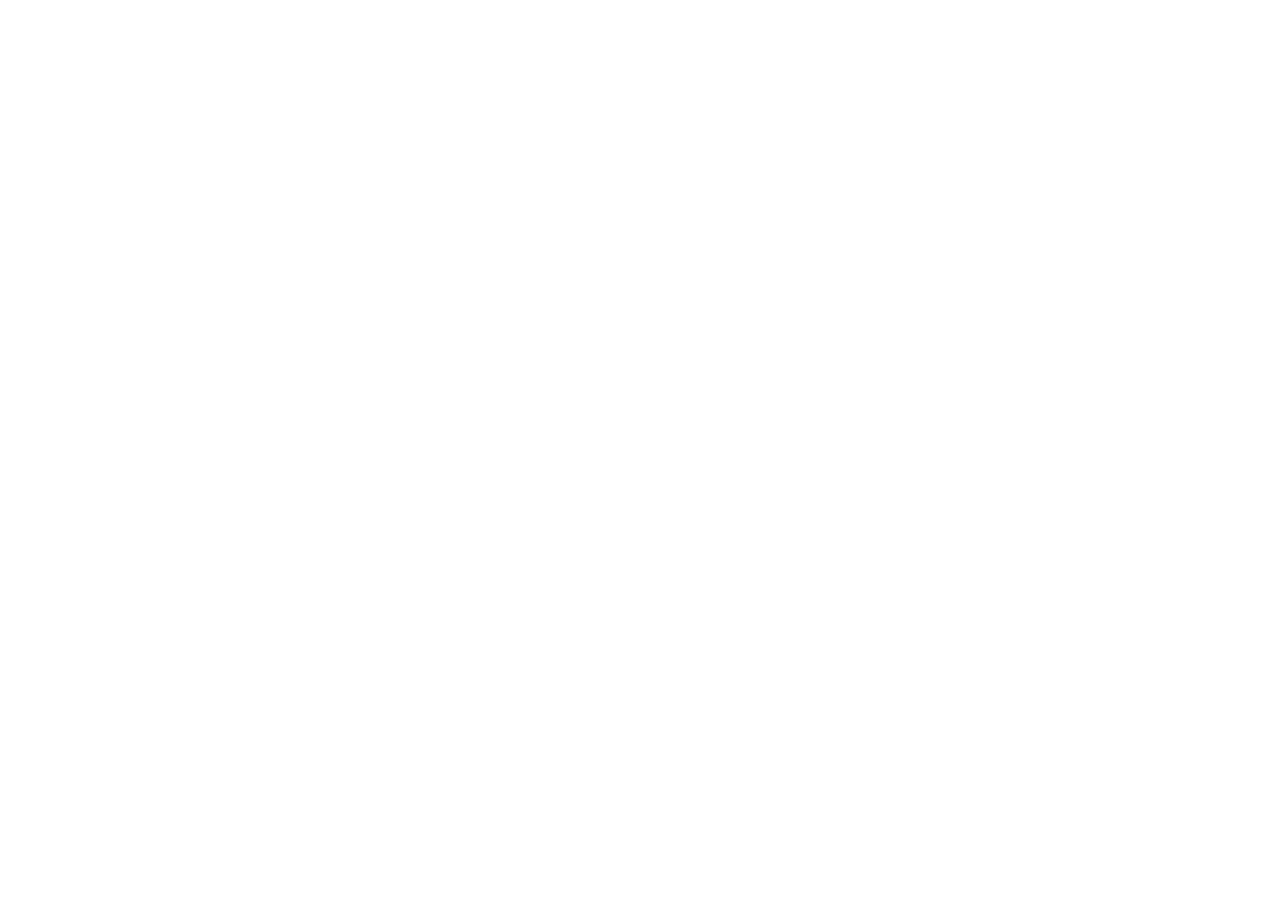
==== main.html @ 84fc50ec "change" ====
<!DOCTYPE html>
<html lang="en">
    <head>
        <meta charset="UTF-8">
        <title>main</title>
        <link href="css/bootstrap.min.css" rel="stylesheet" type="text/css"/>
        <script src="js/bootstrap.min.js" type="text/javascript"/>
    </head>
    <body>
        <div class="row">
            <div class="col-md-1">.col-md-1</div>
            <div class="col-md-1">.col-md-1</div>
            <div class="col-md-1">.col-md-1</div>
            <div class="col-md-1">.col-md-1</div>
            <div class="col-md-1">.col-md-1</div>
            <div class="col-md-1">.col-md-1</div>
            <div class="col-md-1">.col-md-1</div>
            <div class="col-md-1">.col-md-1</div>
            <div class="col-md-1">.col-md-1</div>
            <div class="col-md-1">.col-md-1</div>
            <div class="col-md-1">.col-md-1</div>
            <div class="col-md-1">.col-md-1</div>
        </div>
    </body>
</html>
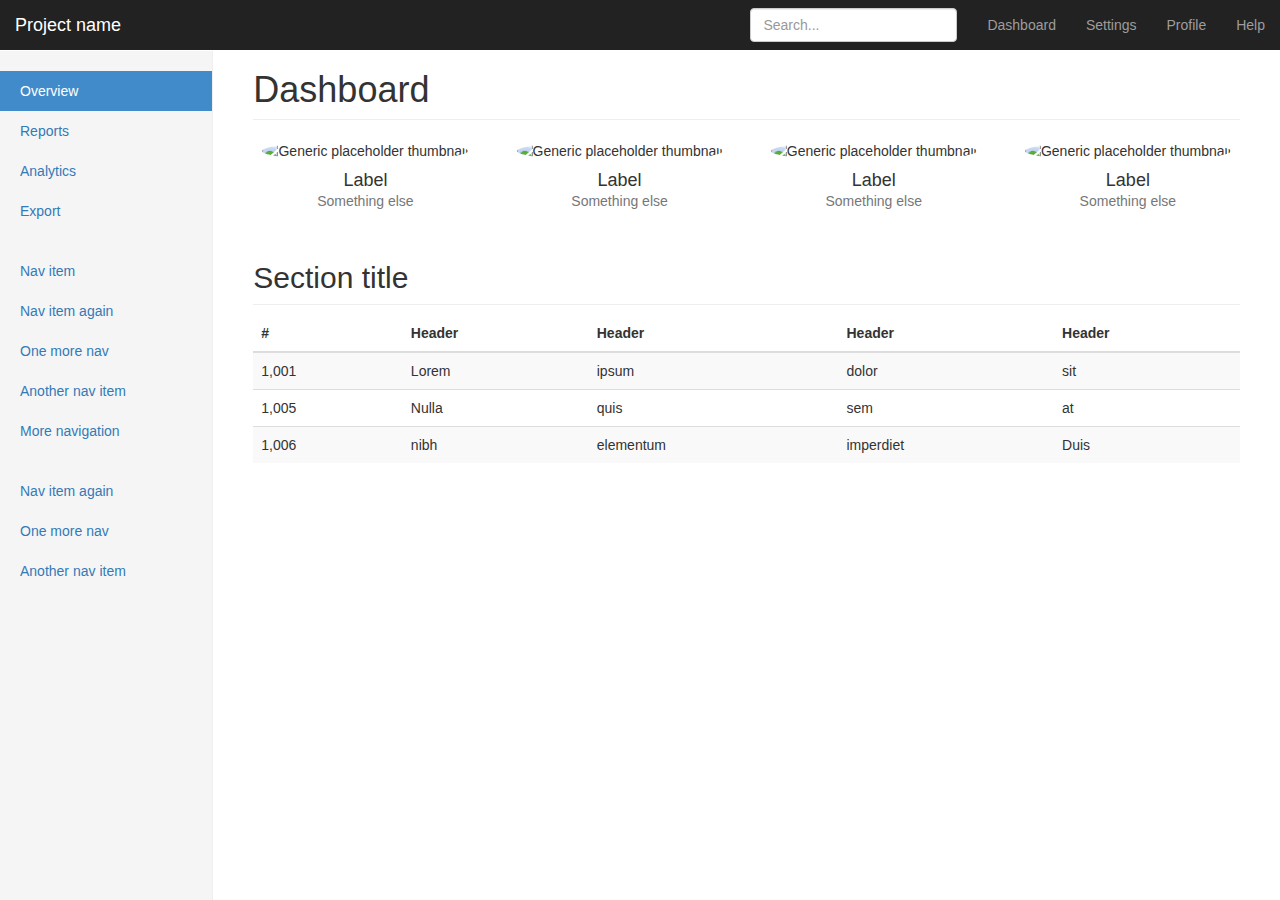
==== commit bc8d4fe0: "add" ====
--- a/main.html
+++ b/main.html
@@ -2,24 +2,130 @@
 <html lang="en">
     <head>
         <meta charset="UTF-8">
-        <title>main</title>
-        <link href="css/bootstrap.min.css" rel="stylesheet" type="text/css"/>
-        <script src="js/bootstrap.min.js" type="text/javascript"/>
+        <title>Shop Main Page</title>
+        <meta name="viewport" content="width=device-width, initial-scale=1">
+        <meta name="viewport" content="width=device-width, initial-scale=1, maximum-scale=1, user-scalable=no">
+        <!-- 新 Bootstrap 核心 CSS 文件 -->
+        <link rel="stylesheet" href="css/bootstrap.min.css">
+        <link rel="stylesheet" href="css/main.css">
     </head>
     <body>
-        <div class="row">
-            <div class="col-md-1">.col-md-1</div>
-            <div class="col-md-1">.col-md-1</div>
-            <div class="col-md-1">.col-md-1</div>
-            <div class="col-md-1">.col-md-1</div>
-            <div class="col-md-1">.col-md-1</div>
-            <div class="col-md-1">.col-md-1</div>
-            <div class="col-md-1">.col-md-1</div>
-            <div class="col-md-1">.col-md-1</div>
-            <div class="col-md-1">.col-md-1</div>
-            <div class="col-md-1">.col-md-1</div>
-            <div class="col-md-1">.col-md-1</div>
-            <div class="col-md-1">.col-md-1</div>
-        </div>
+        <nav class="navbar navbar-inverse navbar-fixed-top">
+            <div class="container-fluid">
+                <div class="navbar-header">
+                    <button type="button" class="navbar-toggle collapsed" data-toggle="collapse" data-target="#navbar" aria-expanded="false" aria-controls="navbar">
+                    <span class="sr-only">Toggle navigation</span>
+                    <span class="icon-bar"></span>
+                    <span class="icon-bar"></span>
+                    <span class="icon-bar"></span>
+                    </button>
+                    <a class="navbar-brand" href="#">Project name</a>
+                </div>
+                <div id="navbar" class="navbar-collapse collapse">
+                    <ul class="nav navbar-nav navbar-right">
+                        <li><a href="#">Dashboard</a></li>
+                        <li><a href="#">Settings</a></li>
+                        <li><a href="#">Profile</a></li>
+                        <li><a href="#">Help</a></li>
+                    </ul>
+                    <form class="navbar-form navbar-right">
+                        <input type="text" class="form-control" placeholder="Search...">
+                    </form>
+                </div>
+              </div>
+            </nav>
+
+            <div class="container-fluid">
+                <div class="row">
+                    <div class="col-sm-3 col-md-2 sidebar">
+                        <ul class="nav nav-sidebar">
+                            <li class="active"><a href="#">Overview <span class="sr-only">(current)</span></a></li>
+                            <li><a href="#">Reports</a></li>
+                            <li><a href="#">Analytics</a></li>
+                            <li><a href="#">Export</a></li>
+                        </ul>
+                        <ul class="nav nav-sidebar">
+                            <li><a href="">Nav item</a></li>
+                            <li><a href="">Nav item again</a></li>
+                            <li><a href="">One more nav</a></li>
+                            <li><a href="">Another nav item</a></li>
+                            <li><a href="">More navigation</a></li>
+                        </ul>
+                        <ul class="nav nav-sidebar">
+                            <li><a href="">Nav item again</a></li>
+                            <li><a href="">One more nav</a></li>
+                            <li><a href="">Another nav item</a></li>
+                        </ul>
+                    </div>
+                <div class="col-sm-9 col-sm-offset-3 col-md-10 col-md-offset-2 main">
+                    <h1 class="page-header">Dashboard</h1>
+
+                    <div class="row placeholders">
+                        <div class="col-xs-6 col-sm-3 placeholder">
+                            <img data-src="holder.js/200x200/auto/sky" class="img-responsive" alt="Generic placeholder thumbnail">
+                            <h4>Label</h4>
+                            <span class="text-muted">Something else</span>
+                        </div>
+                            <div class="col-xs-6 col-sm-3 placeholder">
+                            <img data-src="holder.js/200x200/auto/vine" class="img-responsive" alt="Generic placeholder thumbnail">
+                            <h4>Label</h4>
+                            <span class="text-muted">Something else</span>
+                        </div>
+                        <div class="col-xs-6 col-sm-3 placeholder">
+                            <img data-src="holder.js/200x200/auto/sky" class="img-responsive" alt="Generic placeholder thumbnail">
+                            <h4>Label</h4>
+                            <span class="text-muted">Something else</span>
+                        </div>
+                        <div class="col-xs-6 col-sm-3 placeholder">
+                            <img data-src="holder.js/200x200/auto/vine" class="img-responsive" alt="Generic placeholder thumbnail">
+                            <h4>Label</h4>
+                            <span class="text-muted">Something else</span>
+                        </div>
+                    </div>
+
+                    <h2 class="sub-header">Section title</h2>
+                    <div class="table-responsive">
+                        <table class="table table-striped">
+                            <thead>
+                                <tr>
+                                  <th>#</th>
+                                  <th>Header</th>
+                                  <th>Header</th>
+                                  <th>Header</th>
+                                  <th>Header</th>
+                                </tr>
+                            </thead>
+                            <tbody>
+                                <tr>
+                                    <td>1,001</td>
+                                    <td>Lorem</td>
+                                    <td>ipsum</td>
+                                    <td>dolor</td>
+                                    <td>sit</td>
+                                </tr>
+                                <tr>
+                                    <td>1,005</td>
+                                    <td>Nulla</td>
+                                    <td>quis</td>
+                                    <td>sem</td>
+                                    <td>at</td>
+                                </tr>
+                                <tr>
+                                    <td>1,006</td>
+                                    <td>nibh</td>
+                                    <td>elementum</td>
+                                    <td>imperdiet</td>
+                                    <td>Duis</td>
+                                </tr>
+                            </tbody>
+                        </table>
+                    </div>
+                </div>
+              </div>
+            </div>
+         <!-- jQuery文件。务必在bootstrap.min.js 之前引入 -->
+        <script src="js/jquery.min.js"></script>
+        <!-- 最新的 Bootstrap 核心 JavaScript 文件 -->
+        <script src="js/bootstrap.min.js"></script>   
     </body>
 </html>--- a/css/main.css
+++ b/css/main.css
@@ -0,0 +1,101 @@
+ /* Move down content because we have a fixed navbar that is 50px tall */
+body {
+  padding-top: 50px;
+}
+
+
+/*
+ * Global add-ons
+ */
+
+.sub-header {
+  padding-bottom: 10px;
+  border-bottom: 1px solid #eee;
+}
+
+/*
+ * Top navigation
+ * Hide default border to remove 1px line.
+ */
+.navbar-fixed-top {
+  border: 0;
+}
+
+/*
+ * Sidebar
+ */
+
+/* Hide for mobile, show later */
+.sidebar {
+  display: none;
+}
+@media (min-width: 768px) {
+  .sidebar {
+    position: fixed;
+    top: 51px;
+    bottom: 0;
+    left: 0;
+    z-index: 1000;
+    display: block;
+    padding: 20px;
+    overflow-x: hidden;
+    overflow-y: auto; /* Scrollable contents if viewport is shorter than content. */
+    background-color: #f5f5f5;
+    border-right: 1px solid #eee;
+  }
+}
+
+/* Sidebar navigation */
+.nav-sidebar {
+  margin-right: -21px; /* 20px padding + 1px border */
+  margin-bottom: 20px;
+  margin-left: -20px;
+}
+.nav-sidebar > li > a {
+  padding-right: 20px;
+  padding-left: 20px;
+}
+.nav-sidebar > .active > a,
+.nav-sidebar > .active > a:hover,
+.nav-sidebar > .active > a:focus {
+  color: #fff;
+  background-color: #428bca;
+}
+
+
+/*
+ * Main content
+ */
+
+.main {
+  padding: 20px;
+}
+@media (min-width: 768px) {
+  .main {
+    padding-right: 40px;
+    padding-left: 40px;
+  }
+}
+.main .page-header {
+  margin-top: 0;
+}
+
+
+/*
+ * Placeholder dashboard ideas
+ */
+
+.placeholders {
+  margin-bottom: 30px;
+  text-align: center;
+}
+.placeholders h4 {
+  margin-bottom: 0;
+}
+.placeholder {
+  margin-bottom: 20px;
+}
+.placeholder img {
+  display: inline-block;
+  border-radius: 50%;
+}
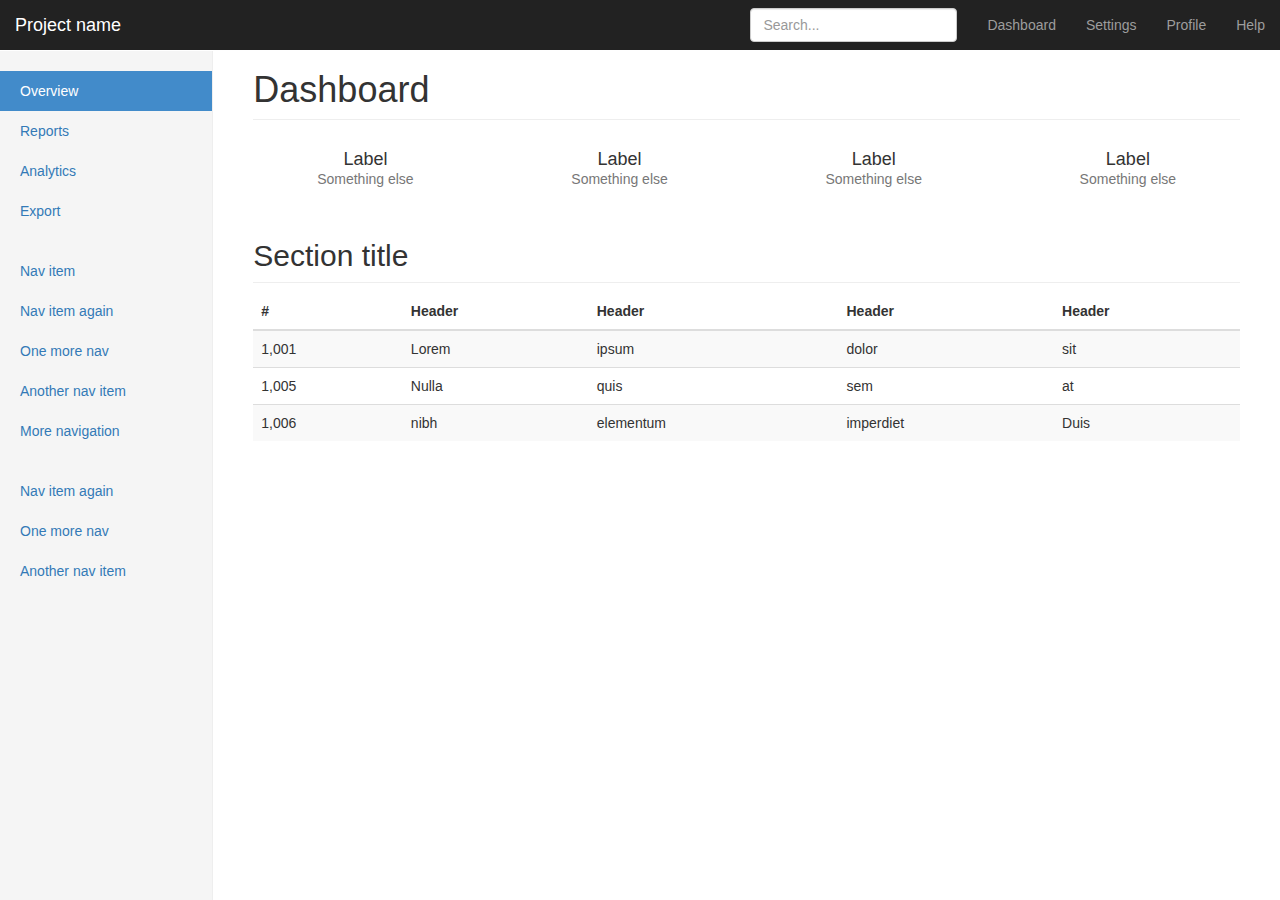
==== commit da9e1634: "update" ====
--- a/main.html
+++ b/main.html
@@ -33,96 +33,92 @@
                     </form>
                 </div>
               </div>
-            </nav>
+        </nav>
 
-            <div class="container-fluid">
-                <div class="row">
-                    <div class="col-sm-3 col-md-2 sidebar">
-                        <ul class="nav nav-sidebar">
-                            <li class="active"><a href="#">Overview <span class="sr-only">(current)</span></a></li>
-                            <li><a href="#">Reports</a></li>
-                            <li><a href="#">Analytics</a></li>
-                            <li><a href="#">Export</a></li>
-                        </ul>
-                        <ul class="nav nav-sidebar">
-                            <li><a href="">Nav item</a></li>
-                            <li><a href="">Nav item again</a></li>
-                            <li><a href="">One more nav</a></li>
-                            <li><a href="">Another nav item</a></li>
-                            <li><a href="">More navigation</a></li>
-                        </ul>
-                        <ul class="nav nav-sidebar">
-                            <li><a href="">Nav item again</a></li>
-                            <li><a href="">One more nav</a></li>
-                            <li><a href="">Another nav item</a></li>
-                        </ul>
+        <div class="container-fluid">
+            <div class="row">
+                <div class="col-sm-3 col-md-2 sidebar">
+                    <ul class="nav nav-sidebar">
+                        <li class="active"><a href="#">Overview <span class="sr-only">(current)</span></a></li>
+                        <li><a href="http://www.baidu.com">Reports</a></li>
+                        <li><a href="#">Analytics</a></li>
+                        <li><a href="#">Export</a></li>
+                    </ul>
+                    <ul class="nav nav-sidebar">
+                        <li><a href="">Nav item</a></li>
+                        <li><a href="">Nav item again</a></li>
+                        <li><a href="">One more nav</a></li>
+                        <li><a href="">Another nav item</a></li>
+                        <li><a href="">More navigation</a></li>
+                    </ul>
+                    <ul class="nav nav-sidebar">
+                        <li><a href="">Nav item again</a></li>
+                        <li><a href="">One more nav</a></li>
+                        <li><a href="">Another nav item</a></li>
+                    </ul>
+                </div>
+            <div class="col-sm-9 col-sm-offset-3 col-md-10 col-md-offset-2 main">
+                <h1 class="page-header">Dashboard</h1>
+
+                <div class="row placeholders">
+                    <div class="col-xs-6 col-sm-3 placeholder">
+                        <h4>Label</h4>
+                        <span class="text-muted">Something else</span>
                     </div>
-                <div class="col-sm-9 col-sm-offset-3 col-md-10 col-md-offset-2 main">
-                    <h1 class="page-header">Dashboard</h1>
-
-                    <div class="row placeholders">
                         <div class="col-xs-6 col-sm-3 placeholder">
-                            <img data-src="holder.js/200x200/auto/sky" class="img-responsive" alt="Generic placeholder thumbnail">
-                            <h4>Label</h4>
-                            <span class="text-muted">Something else</span>
-                        </div>
-                            <div class="col-xs-6 col-sm-3 placeholder">
-                            <img data-src="holder.js/200x200/auto/vine" class="img-responsive" alt="Generic placeholder thumbnail">
-                            <h4>Label</h4>
-                            <span class="text-muted">Something else</span>
-                        </div>
-                        <div class="col-xs-6 col-sm-3 placeholder">
-                            <img data-src="holder.js/200x200/auto/sky" class="img-responsive" alt="Generic placeholder thumbnail">
-                            <h4>Label</h4>
-                            <span class="text-muted">Something else</span>
-                        </div>
-                        <div class="col-xs-6 col-sm-3 placeholder">
-                            <img data-src="holder.js/200x200/auto/vine" class="img-responsive" alt="Generic placeholder thumbnail">
-                            <h4>Label</h4>
-                            <span class="text-muted">Something else</span>
-                        </div>
+                        <h4>Label</h4>
+                        <span class="text-muted">Something else</span>
                     </div>
-
-                    <h2 class="sub-header">Section title</h2>
-                    <div class="table-responsive">
-                        <table class="table table-striped">
-                            <thead>
-                                <tr>
-                                  <th>#</th>
-                                  <th>Header</th>
-                                  <th>Header</th>
-                                  <th>Header</th>
-                                  <th>Header</th>
-                                </tr>
-                            </thead>
-                            <tbody>
-                                <tr>
-                                    <td>1,001</td>
-                                    <td>Lorem</td>
-                                    <td>ipsum</td>
-                                    <td>dolor</td>
-                                    <td>sit</td>
-                                </tr>
-                                <tr>
-                                    <td>1,005</td>
-                                    <td>Nulla</td>
-                                    <td>quis</td>
-                                    <td>sem</td>
-                                    <td>at</td>
-                                </tr>
-                                <tr>
-                                    <td>1,006</td>
-                                    <td>nibh</td>
-                                    <td>elementum</td>
-                                    <td>imperdiet</td>
-                                    <td>Duis</td>
-                                </tr>
-                            </tbody>
-                        </table>
+                    <div class="col-xs-6 col-sm-3 placeholder">
+                        <h4>Label</h4>
+                        <span class="text-muted">Something else</span>
+                    </div>
+                    <div class="col-xs-6 col-sm-3 placeholder">
+                        <h4>Label</h4>
+                        <span class="text-muted">Something else</span>
                     </div>
                 </div>
-              </div>
+
+                <h2 class="sub-header">Section title</h2>
+                <div class="table-responsive">
+                    <table class="table table-striped">
+                        <thead>
+                            <tr>
+                              <th>#</th>
+                              <th>Header</th>
+                              <th>Header</th>
+                              <th>Header</th>
+                              <th>Header</th>
+                            </tr>
+                        </thead>
+                        <tbody>
+                            <tr>
+                                <td>1,001</td>
+                                <td>Lorem</td>
+                                <td>ipsum</td>
+                                <td>dolor</td>
+                                <td>sit</td>
+                            </tr>
+                            <tr>
+                                <td>1,005</td>
+                                <td>Nulla</td>
+                                <td>quis</td>
+                                <td>sem</td>
+                                <td>at</td>
+                            </tr>
+                            <tr>
+                                <td>1,006</td>
+                                <td>nibh</td>
+                                <td>elementum</td>
+                                <td>imperdiet</td>
+                                <td>Duis</td>
+                            </tr>
+                        </tbody>
+                    </table>
+                </div>
             </div>
+          </div>
+        </div>
          <!-- jQuery文件。务必在bootstrap.min.js 之前引入 -->
         <script src="js/jquery.min.js"></script>
         <!-- 最新的 Bootstrap 核心 JavaScript 文件 -->
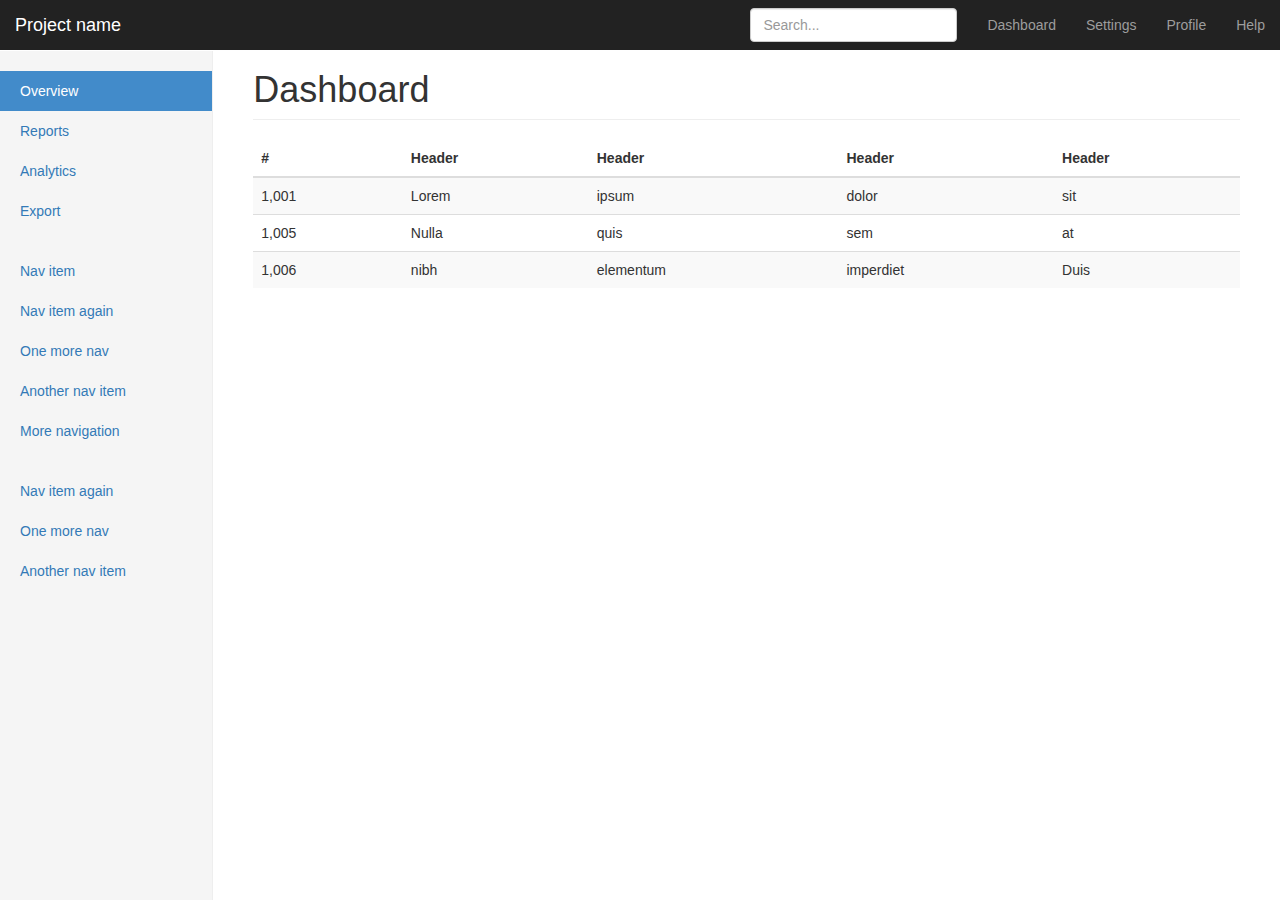
==== commit d68f98ce: "update" ====
--- a/main.html
+++ b/main.html
@@ -40,7 +40,7 @@
                 <div class="col-sm-3 col-md-2 sidebar">
                     <ul class="nav nav-sidebar">
                         <li class="active"><a href="#">Overview <span class="sr-only">(current)</span></a></li>
-                        <li><a href="http://www.baidu.com">Reports</a></li>
+                        <li><a href="#">Reports</a></li>
                         <li><a href="#">Analytics</a></li>
                         <li><a href="#">Export</a></li>
                     </ul>
@@ -54,70 +54,70 @@
                     <ul class="nav nav-sidebar">
                         <li><a href="">Nav item again</a></li>
                         <li><a href="">One more nav</a></li>
-                        <li><a href="">Another nav item</a></li>
+                        <li><a href="views/sys/sys.html">Another nav item</a></li>
                     </ul>
                 </div>
-            <div class="col-sm-9 col-sm-offset-3 col-md-10 col-md-offset-2 main">
-                <h1 class="page-header">Dashboard</h1>
+                <div class="col-sm-9 col-sm-offset-3 col-md-10 col-md-offset-2 main">
+                    <h1 class="page-header">Dashboard</h1>
 
-                <div class="row placeholders">
-                    <div class="col-xs-6 col-sm-3 placeholder">
-                        <h4>Label</h4>
-                        <span class="text-muted">Something else</span>
-                    </div>
+<!--                     <div class="row placeholders">
                         <div class="col-xs-6 col-sm-3 placeholder">
-                        <h4>Label</h4>
-                        <span class="text-muted">Something else</span>
-                    </div>
-                    <div class="col-xs-6 col-sm-3 placeholder">
-                        <h4>Label</h4>
-                        <span class="text-muted">Something else</span>
-                    </div>
-                    <div class="col-xs-6 col-sm-3 placeholder">
-                        <h4>Label</h4>
-                        <span class="text-muted">Something else</span>
+                            <h4>Label</h4>
+                            <span class="text-muted">Something else</span>
+                        </div>
+                            <div class="col-xs-6 col-sm-3 placeholder">
+                            <h4>Label</h4>
+                            <span class="text-muted">Something else</span>
+                        </div>
+                        <div class="col-xs-6 col-sm-3 placeholder">
+                            <h4>Label</h4>
+                            <span class="text-muted">Something else</span>
+                        </div>
+                        <div class="col-xs-6 col-sm-3 placeholder">
+                            <h4>Label</h4>
+                            <span class="text-muted">Something else</span>
+                        </div>
+                    </div> -->
+
+                    <!-- <h2 class="sub-header">Section title</h2> -->
+                    <div class="table-responsive">
+                        <table class="table table-striped">
+                            <thead>
+                                <tr>
+                                  <th>#</th>
+                                  <th>Header</th>
+                                  <th>Header</th>
+                                  <th>Header</th>
+                                  <th>Header</th>
+                                </tr>
+                            </thead>
+                            <tbody>
+                                <tr>
+                                    <td>1,001</td>
+                                    <td>Lorem</td>
+                                    <td>ipsum</td>
+                                    <td>dolor</td>
+                                    <td>sit</td>
+                                </tr>
+                                <tr>
+                                    <td>1,005</td>
+                                    <td>Nulla</td>
+                                    <td>quis</td>
+                                    <td>sem</td>
+                                    <td>at</td>
+                                </tr>
+                                <tr>
+                                    <td>1,006</td>
+                                    <td>nibh</td>
+                                    <td>elementum</td>
+                                    <td>imperdiet</td>
+                                    <td>Duis</td>
+                                </tr>
+                            </tbody>
+                        </table>
                     </div>
                 </div>
-
-                <h2 class="sub-header">Section title</h2>
-                <div class="table-responsive">
-                    <table class="table table-striped">
-                        <thead>
-                            <tr>
-                              <th>#</th>
-                              <th>Header</th>
-                              <th>Header</th>
-                              <th>Header</th>
-                              <th>Header</th>
-                            </tr>
-                        </thead>
-                        <tbody>
-                            <tr>
-                                <td>1,001</td>
-                                <td>Lorem</td>
-                                <td>ipsum</td>
-                                <td>dolor</td>
-                                <td>sit</td>
-                            </tr>
-                            <tr>
-                                <td>1,005</td>
-                                <td>Nulla</td>
-                                <td>quis</td>
-                                <td>sem</td>
-                                <td>at</td>
-                            </tr>
-                            <tr>
-                                <td>1,006</td>
-                                <td>nibh</td>
-                                <td>elementum</td>
-                                <td>imperdiet</td>
-                                <td>Duis</td>
-                            </tr>
-                        </tbody>
-                    </table>
-                </div>
             </div>
-          </div>
         </div>
          <!-- jQuery文件。务必在bootstrap.min.js 之前引入 -->
         <script src="js/jquery.min.js"></script>
